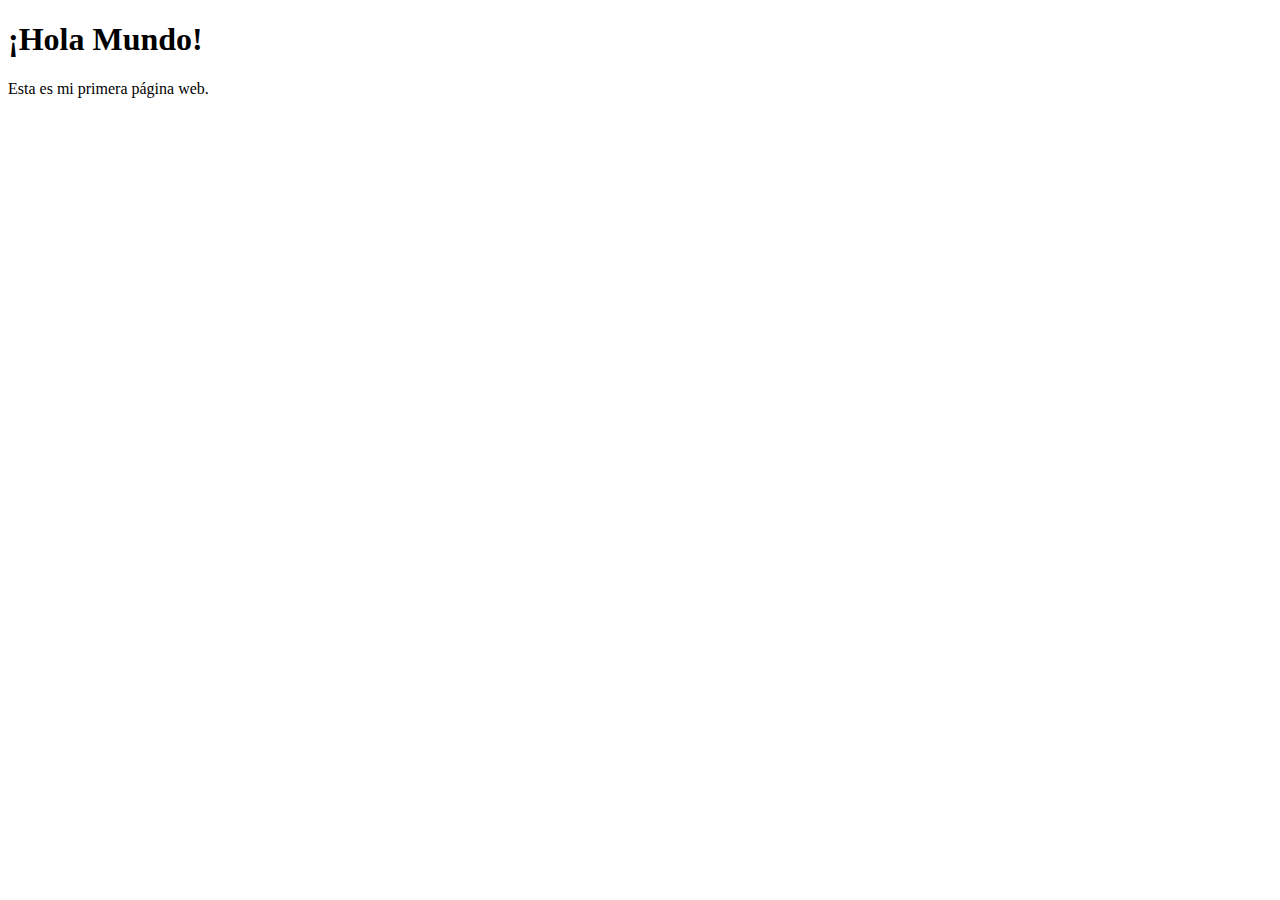
==== index.html @ 46605aec "Carga Index inicial" ====
<!DOCTYPE html>
<html lang="es">
<head>
    <meta charset="UTF-8">
    <meta name="viewport" content="width=device-width, initial-scale=1.0">
    <title>Hola Mundo</title>
</head>
<body>
    <h1>¡Hola Mundo!</h1>
    <p>Esta es mi primera página web.</p>
</body>
</html>
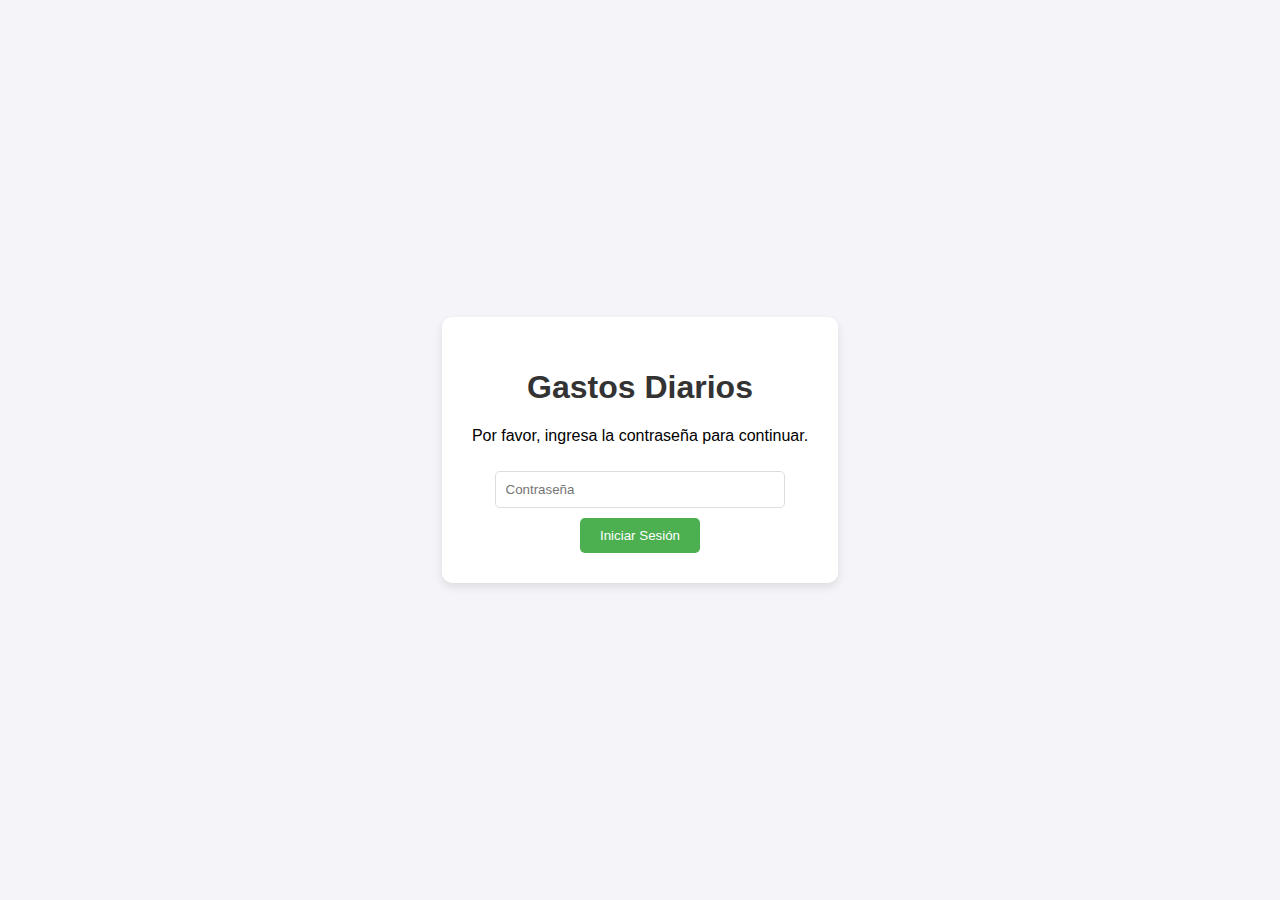
==== commit db0cd0b8: "login" ====
--- a/index.html
+++ b/index.html
@@ -3,10 +3,74 @@
 <head>
     <meta charset="UTF-8">
     <meta name="viewport" content="width=device-width, initial-scale=1.0">
-    <title>Hola Mundo</title>
+    <title>Gastos Diarios</title>
+    <style>
+        body {
+            font-family: Arial, sans-serif;
+            display: flex;
+            justify-content: center;
+            align-items: center;
+            height: 100vh;
+            background-color: #f4f4f9;
+            margin: 0;
+        }
+        .login-container {
+            background-color: #fff;
+            padding: 30px;
+            border-radius: 10px;
+            box-shadow: 0 4px 10px rgba(0, 0, 0, 0.1);
+            text-align: center;
+        }
+        .login-container h1 {
+            color: #333;
+        }
+        input[type="password"] {
+            width: 80%;
+            padding: 10px;
+            margin: 10px 0;
+            border-radius: 5px;
+            border: 1px solid #ddd;
+        }
+        button {
+            padding: 10px 20px;
+            background-color: #4CAF50;
+            border: none;
+            color: white;
+            border-radius: 5px;
+            cursor: pointer;
+        }
+        button:hover {
+            background-color: #45a049;
+        }
+    </style>
 </head>
 <body>
-    <h1>¡Hola Mundo!</h1>
-    <p>Esta es mi primera página web.</p>
+    <div class="login-container">
+        <h1>Gastos Diarios</h1>
+        <p>Por favor, ingresa la contraseña para continuar.</p>
+        <form id="loginForm">
+            <input type="password" id="password" placeholder="Contraseña" required>
+            <br>
+            <button type="submit">Iniciar Sesión</button>
+        </form>
+        <p id="error" style="color: red; display: none;">Contraseña incorrecta, intenta nuevamente.</p>
+    </div>
+
+    <script>
+        const correctPassword = "tuContraseñaSegura"; // Cambia esta contraseña por la que prefieras
+        const form = document.getElementById("loginForm");
+        const errorMessage = document.getElementById("error");
+
+        form.addEventListener("submit", function(event) {
+            event.preventDefault();
+            const password = document.getElementById("password").value;
+
+            if (password === correctPassword) {
+                window.location.href = "app.html"; // Redirige a la página de la app
+            } else {
+                errorMessage.style.display = "block"; // Muestra el mensaje de error
+            }
+        });
+    </script>
 </body>
 </html>
